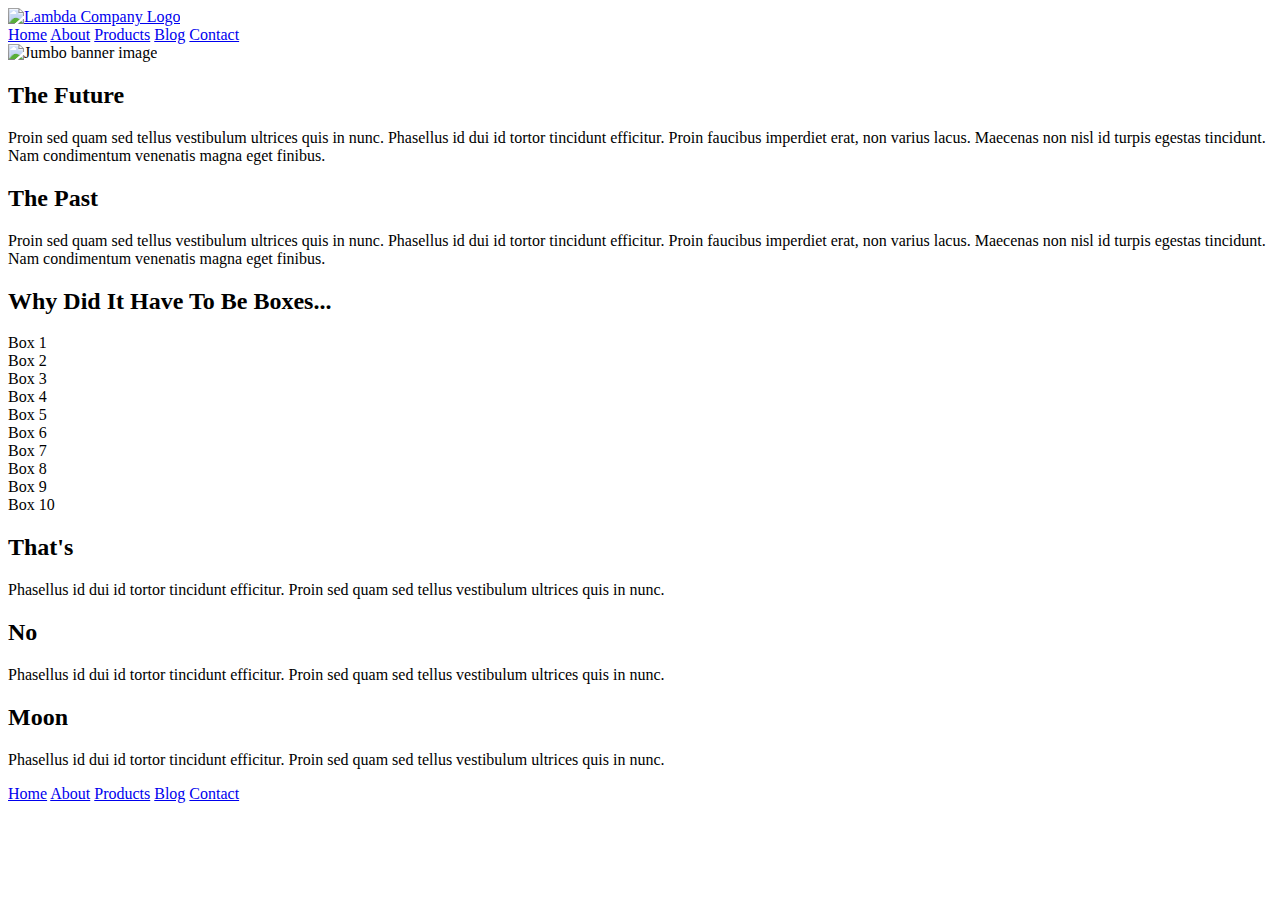
==== index.html @ ad02f598 "Added index.html link property to lambda-black-logo, also added this property to Home link in the he" ====
<!doctype html>

<html lang="en">
<head>
  <meta charset="utf-8">

  <title>Sprint Challenge - Home</title>

  <link href="https://fonts.googleapis.com/css?family=Roboto|Rubik" rel="stylesheet">
  <link rel="stylesheet" href="css/index.css">

</head>

<body>
    <div class="container">
        <header>
        <a href="index.html"> <img class="lambda-black-logo" src="img/lambda-black.png" alt="Lambda Company Logo"></a>
        <nav>
            <a href="index.html">Home</a>
            <a href="#">About</a>
            <a href="#">Products</a>
            <a href="#">Blog</a>
            <a href="#">Contact</a>
            </nav>
        </header>
        <img class="jumbo" src="img/jumbo.jpg" alt="Jumbo banner image">   
        <section class="top-content">
            <div class="text-container">
                <h2>The Future</h2>
                <p>Proin sed quam sed tellus vestibulum ultrices quis in nunc. Phasellus id dui id tortor tincidunt efficitur. Proin faucibus imperdiet erat, non varius lacus. Maecenas non nisl id turpis egestas tincidunt. Nam condimentum venenatis magna eget finibus.</p>
            </div>
            <div class="text-container">
                <h2>The Past</h2>
                <p>Proin sed quam sed tellus vestibulum ultrices quis in nunc. Phasellus id dui id tortor tincidunt efficitur. Proin faucibus imperdiet erat, non varius lacus. Maecenas non nisl id turpis egestas tincidunt. Nam condimentum venenatis magna eget finibus.</p>
            </div>
        </section>
        
        <section class="middle-content">
        
            <h2>Why Did It Have To Be Boxes...</h2>
            
            <div class="boxes">
                <div class="box">Box 1</div>
                <div class="box">Box 2</div>
                <div class="box">Box 3</div>
                <div class="box">Box 4</div>
                <div class="box">Box 5</div>
                <div class="box">Box 6</div>
                <div class="box">Box 7</div>
                <div class="box">Box 8</div>
                <div class="box">Box 9</div>
                <div class="box">Box 10</div>
            </div>
        
        </section>

        <section class="bottom-content">

            <div class="text-container">
                <h2>That's</h2>
                <p>Phasellus id dui id tortor tincidunt efficitur. Proin sed quam sed tellus vestibulum ultrices quis in nunc.</p>
            </div>
            <div class="text-container">
                <h2>No</h2>
                <p>Phasellus id dui id tortor tincidunt efficitur. Proin sed quam sed tellus vestibulum ultrices quis in nunc.</p>
            </div>
            <div class="text-container">
                <h2>Moon</h2>
                <p>Phasellus id dui id tortor tincidunt efficitur. Proin sed quam sed tellus vestibulum ultrices quis in nunc.</p>
            </div>

        </section>
        
        <footer>
            <nav>
                <a href="#">Home</a>
                <a href="#">About</a>
                <a href="#">Products</a>
                <a href="#">Blog</a>
                <a href="#">Contact</a>
            </nav>
        </footer>
    </div><!-- container -->        
</body>
</html>
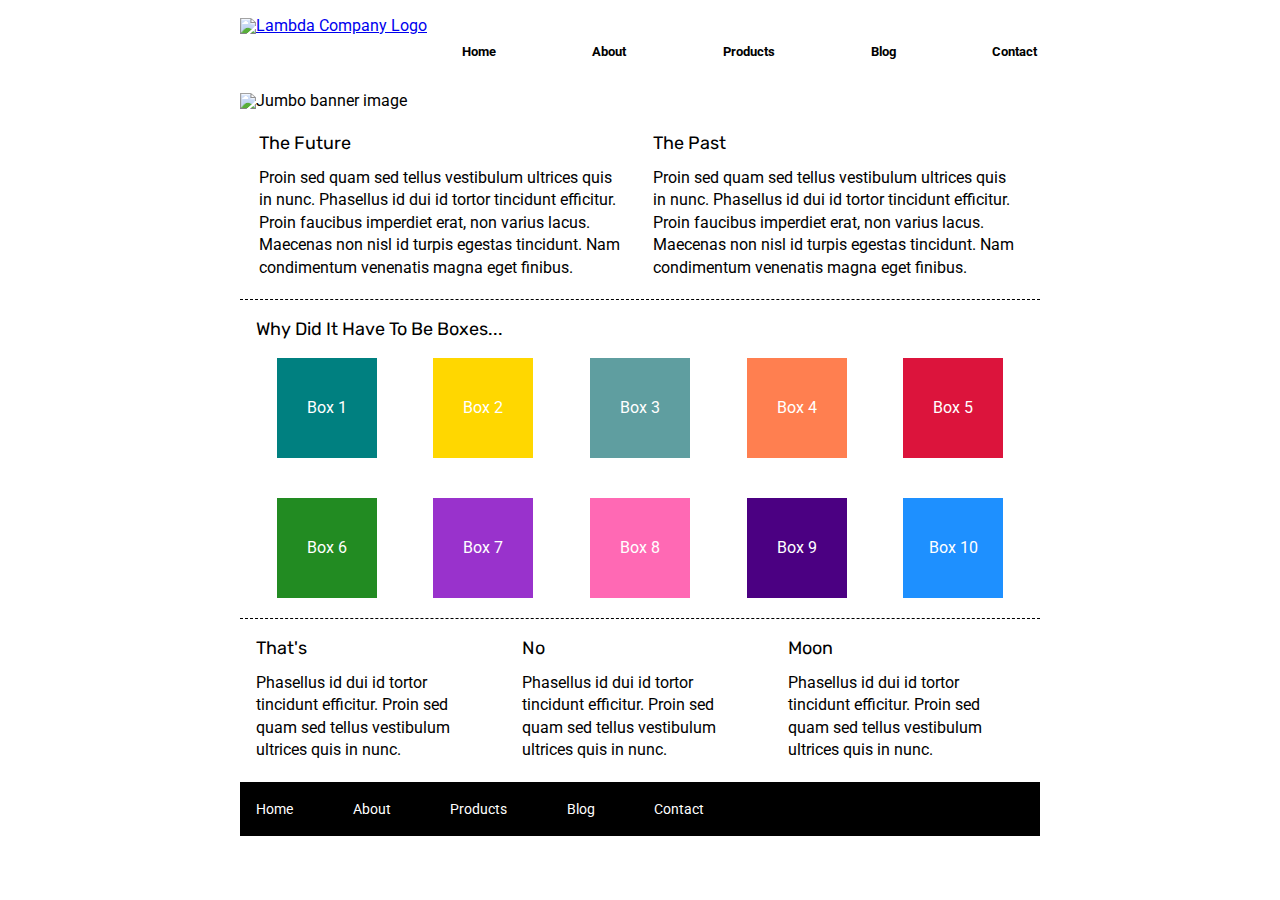
==== commit 7a995675: "In lieu of a cleaner way to change the colors of each box individually I created properties in CSS f" ====
--- a/index.html
+++ b/index.html
@@ -40,17 +40,17 @@
             <h2>Why Did It Have To Be Boxes...</h2>
             
             <div class="boxes">
-                <div class="box">Box 1</div>
-                <div class="box">Box 2</div>
-                <div class="box">Box 3</div>
-                <div class="box">Box 4</div>
-                <div class="box">Box 5</div>
-                <div class="box">Box 6</div>
-                <div class="box">Box 7</div>
-                <div class="box">Box 8</div>
-                <div class="box">Box 9</div>
-                <div class="box">Box 10</div>
-            </div>
+                    <div class="box1">Box 1</div>
+                    <div class="box2">Box 2</div>
+                    <div class="box3">Box 3</div>
+                    <div class="box4">Box 4</div>
+                    <div class="box5">Box 5</div>
+                    <div class="box6">Box 6</div>
+                    <div class="box7">Box 7</div>
+                    <div class="box8">Box 8</div>
+                    <div class="box9">Box 9</div>
+                    <div class="box10">Box 10</div>
+                </div>
         
         </section>
 
--- a/css/index.css
+++ b/css/index.css
@@ -0,0 +1,294 @@
+/* http://meyerweb.com/eric/tools/css/reset/ 
+   v2.0 | 20110126
+   License: none (public domain)
+*/
+
+html, body, div, span, applet, object, iframe,
+h1, h2, h3, h4, h5, h6, p, blockquote, pre,
+a, abbr, acronym, address, big, cite, code,
+del, dfn, em, img, ins, kbd, q, s, samp,
+small, strike, strong, sub, sup, tt, var,
+b, u, i, center,
+dl, dt, dd, ol, ul, li,
+fieldset, form, label, legend,
+table, caption, tbody, tfoot, thead, tr, th, td,
+article, aside, canvas, details, embed, 
+figure, figcaption, footer, header, hgroup, 
+menu, nav, output, ruby, section, summary,
+time, mark, audio, video {
+	margin: 0;
+	padding: 0;
+	border: 0;
+	font-size: 100%;
+	font: inherit;
+	vertical-align: baseline;
+}
+/* HTML5 display-role reset for older browsers */
+article, aside, details, figcaption, figure, 
+footer, header, hgroup, menu, nav, section {
+	display: block;
+}
+body {
+	line-height: 1;
+}
+ol, ul {
+	list-style: none;
+}
+blockquote, q {
+	quotes: none;
+}
+blockquote:before, blockquote:after,
+q:before, q:after {
+	content: '';
+	content: none;
+}
+table {
+	border-collapse: collapse;
+	border-spacing: 0;
+}
+
+* {
+    box-sizing: border-box;
+}
+
+html, body {
+    height: 100%;
+    font-family: 'Roboto', sans-serif;
+}
+
+h1, h2, h3, h4, h5 {
+    font-size: 18px;
+    margin-bottom: 15px;
+    font-family: 'Rubik', sans-serif;
+}
+
+p {
+    line-height: 1.4;
+}
+
+.container {
+    width: 800px;
+    margin: 0 auto;
+    display: flex;
+    flex-wrap: wrap;
+}
+
+.lambda-black-logo {
+    margin-right: 35px;
+    margin-top: 18px;
+}
+
+header {
+    width: 100%;
+    display: flex;
+}
+
+header nav {
+    margin-top: 45px;
+    width: 575px;
+    justify-content: space-between;
+    display: flex;
+}
+
+header nav a {
+    font-size: 13px;
+    text-decoration: none;
+    font-weight: bold;
+    color: black;
+}
+
+header nav a:hover {
+    text-decoration: underline;
+    color: grey;
+}
+
+.container .jumbo {
+    margin-top: 35px;
+    margin-bottom: 25px;
+    width:800px
+}
+
+.top-content {
+    display: flex;
+    flex-wrap: wrap;
+    justify-content: space-evenly;
+    margin-bottom: 20px;
+    border-bottom: 1px dashed black;
+}
+
+.top-content .text-container {
+    width: 48%;
+    padding: 0 1%;
+    padding-bottom: 20px;  
+}
+
+.middle-content {
+    margin-bottom: 20px;
+    border-bottom: 1px dashed black;
+    width: 800px;
+}
+
+.middle-content h2 {
+    padding: 0 2%;
+    margin-bottom: 0;
+}
+
+.middle-content .boxes {
+    display: flex;
+    flex-wrap: wrap;
+    justify-content: space-evenly;
+}
+
+.middle-content .boxes .box1 {
+    width: 12.5%;
+    height: 100px;
+    background: teal;
+    margin: 20px 2.5%;
+    color: white;
+    display: flex;
+    align-items: center;
+    justify-content: space-evenly;
+}
+
+.middle-content .boxes .box1 {
+    width: 12.5%;
+    height: 100px;
+    background: teal;
+    margin: 20px 2.5%;
+    color: white;
+    display: flex;
+    align-items: center;
+    justify-content: space-evenly;
+}
+
+.middle-content .boxes .box2 {
+    width: 12.5%;
+    height: 100px;
+    background: gold;
+    margin: 20px 2.5%;
+    color: white;
+    display: flex;
+    align-items: center;
+    justify-content: space-evenly;
+}
+
+.middle-content .boxes .box3 {
+    width: 12.5%;
+    height: 100px;
+    background: cadetblue;
+    margin: 20px 2.5%;
+    color: white;
+    display: flex;
+    align-items: center;
+    justify-content: space-evenly;
+}
+
+.middle-content .boxes .box4 {
+    width: 12.5%;
+    height: 100px;
+    background:coral;
+    margin: 20px 2.5%;
+    color: white;
+    display: flex;
+    align-items: center;
+    justify-content: space-evenly;
+}
+
+.middle-content .boxes .box5 {
+    width: 12.5%;
+    height: 100px;
+    background: crimson;
+    margin: 20px 2.5%;
+    color: white;
+    display: flex;
+    align-items: center;
+    justify-content: space-evenly;
+}
+
+.middle-content .boxes .box6 {
+    width: 12.5%;
+    height: 100px;
+    background: forestgreen;
+    margin: 20px 2.5%;
+    color: white;
+    display: flex;
+    align-items: center;
+    justify-content: space-evenly;
+}
+
+.middle-content .boxes .box7 {
+    width: 12.5%;
+    height: 100px;
+    background: darkorchid;
+    margin: 20px 2.5%;
+    color: white;
+    display: flex;
+    align-items: center;
+    justify-content: space-evenly;
+}
+
+.middle-content .boxes .box8 {
+    width: 12.5%;
+    height: 100px;
+    background: hotpink;
+    margin: 20px 2.5%;
+    color: white;
+    display: flex;
+    align-items: center;
+    justify-content: space-evenly;
+}
+
+.middle-content .boxes .box9 {
+    width: 12.5%;
+    height: 100px;
+    background: indigo;
+    margin: 20px 2.5%;
+    color: white;
+    display: flex;
+    align-items: center;
+    justify-content: space-evenly;
+}
+
+.middle-content .boxes .box10 {
+    width: 12.5%;
+    height: 100px;
+    background: dodgerblue;
+    margin: 20px 2.5%;
+    color: white;
+    display: flex;
+    align-items: center;
+    justify-content: space-evenly;
+}
+
+.bottom-content {
+    display: flex;
+    margin: 0 2% 20px;
+    justify-content: space-around;
+}
+
+.bottom-content .text-container {
+    padding-right: 4%;
+}
+
+.bottom-content .text-container:last-child {
+    padding-right: 0;
+}
+
+footer {
+    width: 100%;
+    background: black;
+}
+
+footer nav {
+    width: 60%;
+    display: flex;
+    justify-content: space-between;
+    align-items: center;
+    padding: 20px 2%;
+    font-size: 14px;
+}
+
+footer nav a {
+    color: white;
+    text-decoration: none;
+}